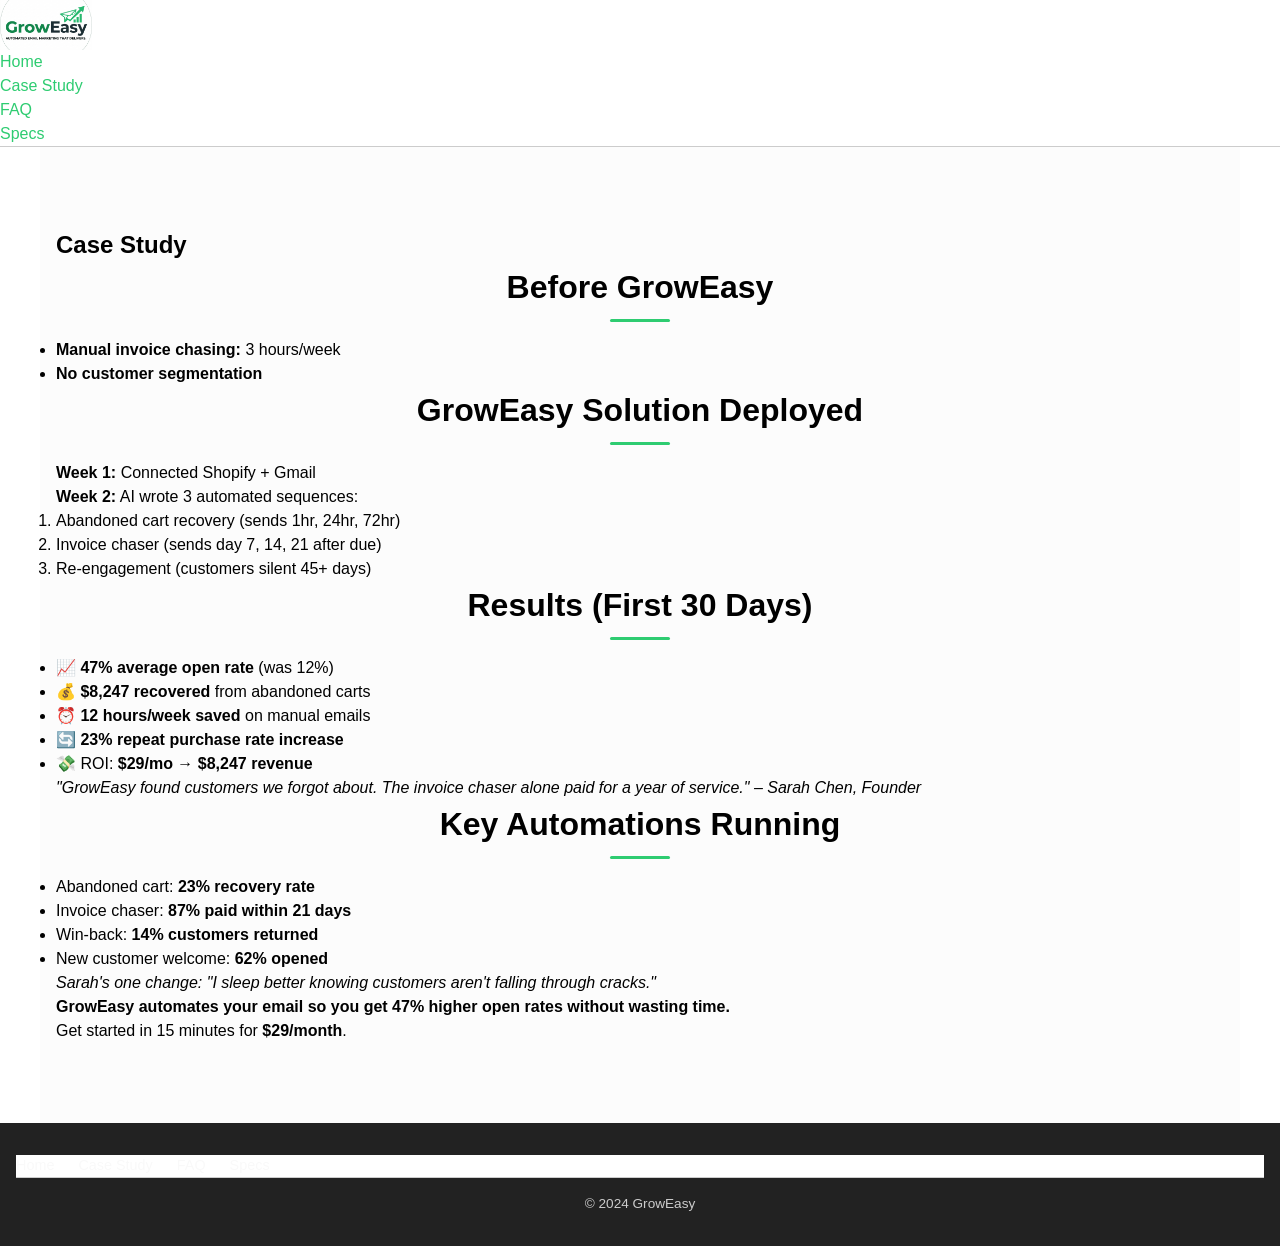
==== casestudy.html @ 74e6a763 "Generate Case Study" ====
<!DOCTYPE html>
<html lang="en">
<head>
<meta charset="UTF-8">
<meta name="viewport" content="width=device-width, initial-scale=1">
<title>Case Study - GrowEasy</title>
<link rel="stylesheet" href="style.css">
</head>
<body>
<header>
  <nav>
    <img src="logo.png" alt="Company Logo" class="logo">
    <ul>
      <li><a href="index.html">Home</a></li>
      <li><a href="casestudy.html" class="active">Case Study</a></li>
      <li><a href="faq.html">FAQ</a></li>
      <li><a href="specs.html">Specs</a></li>
    </ul>
  </nav>
</header>
<main>
  <section class="case-study">
    <h1>Case Study</h1>

    <h2>Before GrowEasy</h2>
    <ul>
      <li><strong>Manual invoice chasing:</strong> 3 hours/week</li>
      <li><strong>No customer segmentation</strong></li>
    </ul>

    <h2>GrowEasy Solution Deployed</h2>
    <p><strong>Week 1:</strong> Connected Shopify + Gmail</p>
    <p><strong>Week 2:</strong> AI wrote 3 automated sequences:</p>
    <ol>
      <li>Abandoned cart recovery (sends 1hr, 24hr, 72hr)</li>
      <li>Invoice chaser (sends day 7, 14, 21 after due)</li>
      <li>Re-engagement (customers silent 45+ days)</li>
    </ol>

    <h2>Results (First 30 Days)</h2>
    <ul>
      <li>📈 <strong>47% average open rate</strong> (was 12%)</li>
      <li>💰 <strong>$8,247 recovered</strong> from abandoned carts</li>
      <li>⏰ <strong>12 hours/week saved</strong> on manual emails</li>
      <li>🔄 <strong>23% repeat purchase rate increase</strong></li>
      <li>💸 ROI: <strong>$29/mo → $8,247 revenue</strong></li>
    </ul>
    <blockquote><em>"GrowEasy found customers we forgot about. The invoice chaser alone paid for a year of service." – Sarah Chen, Founder</em></blockquote>

    <h2>Key Automations Running</h2>
    <ul>
      <li>Abandoned cart: <strong>23% recovery rate</strong></li>
      <li>Invoice chaser: <strong>87% paid within 21 days</strong></li>
      <li>Win-back: <strong>14% customers returned</strong></li>
      <li>New customer welcome: <strong>62% opened</strong></li>
    </ul>

    <p><em>Sarah's one change: "I sleep better knowing customers aren't falling through cracks."</em></p>

    <p><strong>GrowEasy automates your email so you get <span class="highlight-green">47% higher open rates</span> without wasting time.</strong></p>
    <p>Get started in 15 minutes for <strong>$29/month</strong>.</p>
  </section>
</main>

<footer>
  <nav>
    <ul>
      <li><a href="index.html">Home</a></li>
      <li><a href="casestudy.html">Case Study</a></li>
      <li><a href="faq.html">FAQ</a></li>
      <li><a href="specs.html">Specs</a></li>
    </ul>
  </nav>
  <p>© 2024 GrowEasy</p>
</footer>
</body>
</html>
---- style.css ----
:root {
  --color-green: #2ECC71;
  --color-white: #ffffff;
  --color-black: #000000;
  --color-gray-light: #f9f9f9;
  --color-gray-lighter: #fcfcfc;
  --color-gray-medium: #cccccc;
  --color-gray-dark: #555555;
  --color-footer-bg: #222222;
  --font-base: 'Helvetica Neue', Helvetica, Arial, sans-serif;
  --font-heading: 'Helvetica Neue', Helvetica, Arial, sans-serif;
  --font-size-base: 16px;
  --line-height-base: 1.5;
  --max-width-container: 1200px;
  --transition-speed: 0.3s;
}

/* ------------------ Global ------------------ */

*, *::before, *::after {
  box-sizing: border-box;
  margin: 0;
  padding: 0;
}

body {
  font-family: var(--font-base);
  line-height: var(--line-height-base);
  background-color: var(--color-white);
  color: var(--color-black);
  font-size: var(--font-size-base);
  -webkit-font-smoothing: antialiased;
  -moz-osx-font-smoothing: grayscale;
}

a {
  color: var(--color-green);
  text-decoration: none;
  transition: color var(--transition-speed);
}

a:hover,
a:focus {
  color: darken(var(--color-green), 10%);
  outline: none;
}

/* ------------------ Navigation ------------------ */

nav {
  position: sticky;
  top: 0;
  background: var(--color-white);
  border-bottom: 1px solid var(--color-gray-medium);
  z-index: 1000;
}

nav .container {
  max-width: var(--max-width-container);
  margin: 0 auto;
  display: flex;
  justify-content: space-between;
  align-items: center;
  padding: 0.75rem 1rem;
}

.logo {
  max-height: 50px;
  display: block;
}

.menu {
  display: flex;
  list-style: none;
  gap: 1.5rem;
}

.menu li a {
  font-weight: 600;
  padding: 0.5rem 0;
  border-bottom: 3px solid transparent;
  display: inline-block;
  transition: border-color var(--transition-speed);
}

.menu li a:hover,
.menu li a:focus {
  border-color: var(--color-green);
  outline: none;
}

.menu li a.active {
  border-color: var(--color-green);
  font-weight: 700;
}

/* Hamburger menu toggle - mobile */

#nav-toggle {
  display: none;
}

nav .hamburger {
  display: none;
  flex-direction: column;
  justify-content: space-around;
  width: 24px;
  height: 24px;
  cursor: pointer;
}

nav .hamburger span {
  display: block;
  height: 3px;
  background: var(--color-green);
  border-radius: 2px;
  transition: background var(--transition-speed);
}

#nav-toggle:checked + .hamburger span:nth-child(1) {
  transform: rotate(45deg) translate(4px, 4px);
}

#nav-toggle:checked + .hamburger span:nth-child(2) {
  opacity: 0;
}

#nav-toggle:checked + .hamburger span:nth-child(3) {
  transform: rotate(-45deg) translate(5px, -5px);
}

#nav-toggle:checked ~ .menu {
  display: flex;
  flex-direction: column;
  position: absolute;
  top: 60px;
  right: 1rem;
  background: var(--color-white);
  border: 1px solid var(--color-gray-medium);
  padding: 1rem;
  width: 200px;
  box-shadow: 0 2px 8px rgba(0,0,0,0.1);
}

/* ------------------ Hero Section ------------------ */

.hero {
  background: linear-gradient(135deg, var(--color-green), #27ae60);
  color: var(--color-white);
  text-align: center;
  padding: 6rem 1rem 4rem;
}

.hero h1 {
  font-family: var(--font-heading);
  font-size: 2.5rem;
  font-weight: 700;
  max-width: 700px;
  margin: 0 auto 1rem;
  line-height: 1.2;
}

.hero p {
  font-size: 1.25rem;
  margin-bottom: 2rem;
  max-width: 600px;
  margin-left: auto;
  margin-right: auto;
  font-weight: 500;
}

.hero .btn-cta {
  background: var(--color-white);
  color: var(--color-green);
  font-weight: 700;
  padding: 0.75rem 2rem;
  border-radius: 4px;
  text-transform: uppercase;
  letter-spacing: 0.05em;
  cursor: pointer;
  border: none;
  box-shadow: 0 2px 5px rgba(0,0,0,0.1);
  transition: background-color var(--transition-speed), color var(--transition-speed);
}

.hero .btn-cta:hover,
.hero .btn-cta:focus {
  background: #27ae60;
  color: var(--color-white);
  outline: none;
}

/* ------------------ Content Sections ------------------ */

section {
  max-width: var(--max-width-container);
  margin: 0 auto;
  padding: 4rem 1rem;
}

section:nth-child(odd) {
  background-color: var(--color-gray-lighter);
}

section:nth-child(even) {
  background-color: var(--color-white);
}

section h2 {
  font-family: var(--font-heading);
  font-weight: 700;
  text-align: center;
  margin-bottom: 1rem;
  font-size: 2rem;
  position: relative;
  max-width: 600px;
  margin-left: auto;
  margin-right: auto;
}

section h2::after {
  content: "";
  display: block;
  width: 60px;
  height: 3px;
  background: var(--color-green);
  margin: 0.5rem auto 0;
  border-radius: 2px;
}

/* ------------------ Cards and Grids ------------------ */

.grid {
  display: grid;
  gap: 1.5rem;
  margin-top: 2rem;
}

@media (min-width: 1025px) {
  .grid {
    grid-template-columns: repeat(3, 1fr);
  }
}

@media (min-width: 768px) and (max-width: 1024px) {
  .grid {
    grid-template-columns: repeat(2, 1fr);
  }
}

@media (max-width: 767px) {
  .grid {
    grid-template-columns: 1fr;
  }
}

.card {
  background: var(--color-white);
  border-radius: 8px;
  box-shadow: 0 2px 5px rgba(0,0,0,0.1);
  padding: 1.5rem;
  transition: transform var(--transition-speed), box-shadow var(--transition-speed);
  display: flex;
  flex-direction: column;
  justify-content: space-between;
}

.card:hover,
.card:focus-within {
  transform: translateY(-6px);
  box-shadow: 0 6px 15px rgba(0,0,0,0.15);
  outline: none;
}

/* ------------------ Testimonials ------------------ */

.testimonial {
  position: relative;
  padding: 2rem 1.5rem 1.5rem 3rem;
  font-style: italic;
  color: var(--color-gray-dark);
  background: var(--color-gray-lighter);
  border-radius: 8px;
  margin-bottom: 2rem;
}

.testimonial::before {
  content: "“";
  position: absolute;
  top: 1rem;
  left: 1rem;
  font-size: 4rem;
  color: var(--color-green);
  font-weight: 700;
  line-height: 1;
}

.testimonial p {
  margin-bottom: 1rem;
  font-style: italic;
}

.testimonial .author {
  font-weight: 700;
  font-style: normal;
  color: var(--color-black);
}

.testimonial .author-role {
  font-weight: 400;
  font-style: normal;
  font-size: 0.875rem;
  color: var(--color-gray-medium);
}

/* ------------------ Pricing Cards ------------------ */

.pricing-grid {
  display: grid;
  gap: 1.5rem;
  margin-top: 2rem;
}

@media (min-width: 1025px) {
  .pricing-grid {
    grid-template-columns: repeat(3, 1fr);
  }
}

@media (min-width: 768px) and (max-width: 1024px) {
  .pricing-grid {
    grid-template-columns: repeat(2, 1fr);
  }
}

@media (max-width: 767px) {
  .pricing-grid {
    grid-template-columns: 1fr;
  }
}

.pricing-card {
  background: var(--color-white);
  border-radius: 8px;
  box-shadow: 0 2px 5px rgba(0,0,0,0.1);
  padding: 2rem 1.5rem;
  display: flex;
  flex-direction: column;
  transition: box-shadow var(--transition-speed), transform var(--transition-speed);
  position: relative;
  border: 2px solid transparent;
}

.pricing-card:hover,
.pricing-card:focus-within {
  box-shadow: 0 8px 20px rgba(0,0,0,0.15);
  transform: translateY(-6px);
  outline: none;
}

.pricing-card.featured {
  border-color: var(--color-green);
}

.pricing-price {
  font-size: 2.5rem;
  font-weight: 900;
  color: var(--color-green);
  margin-bottom: 1rem;
}

.pricing-price sup {
  font-size: 1.25rem;
  vertical-align: super;
  font-weight: 700;
}

.pricing-features {
  list-style: none;
  padding-left: 0;
  margin-bottom: 2rem;
}

.pricing-features li {
  padding-left: 1.5rem;
  position: relative;
  margin-bottom: 0.75rem;
  font-weight: 500;
}

.pricing-features li::before {
  content: "✓";
  position: absolute;
  left: 0;
  color: var(--color-green);
  font-weight: 700;
  font-size: 1.2rem;
  line-height: 1;
  top: 0;
}

.pricing-card .btn-cta {
  margin-top: auto;
  background: var(--color-green);
  color: var(--color-white);
  font-weight: 700;
  border: none;
  padding: 0.75rem 2rem;
  border-radius: 4px;
  cursor: pointer;
  text-transform: uppercase;
  letter-spacing: 0.05em;
  transition: background-color var(--transition-speed);
  text-align: center;
}

.pricing-card .btn-cta:hover,
.pricing-card .btn-cta:focus {
  background: #27ae60;
  outline: none;
}

/* ------------------ FAQ Styles ------------------ */

.faq details {
  border-bottom: 1px solid var(--color-gray-medium);
  padding: 1rem 0;
}

.faq summary {
  font-weight: 700;
  cursor: pointer;
  position: relative;
  padding-right: 2rem;
  list-style: none;
  outline: none;
}

.faq summary::-webkit-details-marker {
  display: none;
}

.faq summary::after {
  content: "▼";
  position: absolute;
  right: 0;
  top: 50%;
  transform: translateY(-50%);
  transition: transform var(--transition-speed);
  font-size: 0.75rem;
  color: var(--color-green);
  font-weight: 700;
}

details[open] > summary::after {
  transform: translateY(-50%) rotate(180deg);
}

.faq p {
  margin-top: 0.75rem;
  line-height: 1.4;
  transition: opacity var(--transition-speed);
}

/* ------------------ Specs/Product Table ------------------ */

.specs-container {
  max-width: var(--max-width-container);
  margin: 0 auto 4rem;
  padding: 0 1rem;
  overflow-x: auto;
}

.specs-table {
  width: 100%;
  border-collapse: collapse;
  min-width: 600px;
}

.specs-table thead {
  background-color: var(--color-green);
  color: var(--color-white);
}

.specs-table th,
.specs-table td {
  padding: 1rem;
  text-align: left;
  border-bottom: 1px solid var(--color-gray-medium);
}

.specs-table tbody tr:nth-child(odd) {
  background-color: var(--color-gray-lighter);
}

/* ------------------ Contact Form ------------------ */

.contact-form-container {
  max-width: 600px;
  margin: 0 auto 4rem;
  padding: 0 1rem;
}

.contact-form {
  display: flex;
  flex-direction: column;
  gap: 1.25rem;
}

.contact-form input[type="text"],
.contact-form input[type="email"],
.contact-form textarea {
  width: 100%;
  padding: 0.75rem 1rem;
  font-family: var(--font-base);
  font-size: 1rem;
  border: 1px solid var(--color-gray-medium);
  border-radius: 4px;
  transition: border-color var(--transition-speed), box-shadow var(--transition-speed);
  resize: vertical;
}

.contact-form input[type="text"]:focus,
.contact-form input[type="email"]:focus,
.contact-form textarea:focus {
  border-color: var(--color-green);
  box-shadow: 0 0 5px rgba(46,204,113,0.5);
  outline: none;
}

.contact-form button[type="submit"] {
  background: var(--color-green);
  color: var(--color-white);
  font-weight: 700;
  border: none;
  border-radius: 4px;
  padding: 0.75rem 2rem;
  cursor: pointer;
  transition: background-color var(--transition-speed);
  text-transform: uppercase;
  letter-spacing: 0.05em;
}

.contact-form button[type="submit"]:hover,
.contact-form button[type="submit"]:focus {
  background: #27ae60;
  outline: none;
}

/* ------------------ Footer ------------------ */

footer {
  background-color: var(--color-footer-bg);
  color: var(--color-gray-light);
  padding: 2rem 1rem;
  font-size: 0.9rem;
}

footer .container {
  max-width: var(--max-width-container);
  margin: 0 auto;
  display: flex;
  flex-wrap: wrap;
  justify-content: space-between;
  align-items: center;
}

footer nav ul {
  display: flex;
  list-style: none;
  gap: 1.5rem;
}

footer nav ul li a {
  color: var(--color-gray-light);
  font-weight: 500;
  transition: color var(--transition-speed);
}

footer nav ul li a:hover,
footer nav ul li a:focus {
  color: var(--color-green);
  outline: none;
}

footer p {
  margin-top: 0.5rem;
  color: var(--color-gray-medium);
  font-weight: 400;
  flex-basis: 100%;
  text-align: center;
  margin-top: 1rem;
  font-size: 0.85rem;
}

/* ------------------ Responsive Breakpoints ------------------ */

/* Mobile Navigation Toggle & Styles */

@media (max-width: 767px) {
  .menu {
    display: none;
    background: var(--color-white);
    flex-direction: column;
    position: absolute;
    top: 60px;
    right: 1rem;
    border: 1px solid var(--color-gray-medium);
    box-shadow: 0 2px 8px rgba(0,0,0,0.1);
    width: 200px;
    padding: 1rem;
    border-radius: 4px;
  }

  nav .hamburger {
    display: flex;
  }

  nav .menu li {
    margin-bottom: 1rem;
  }

  nav .menu li:last-child {
    margin-bottom: 0;
  }
}

/* Tablet adjustment for hero font size */

@media (min-width: 768px) and (max-width: 1024px) {
  .hero h1 {
    font-size: 2rem;
  }

  section {
    padding: 3rem 1rem;
  }
}

/* Desktop adjustments */

@media (min-width: 1025px) {
  body {
    font-size: 1rem;
  }

  section {
    padding: 5rem 1rem;
  }
}
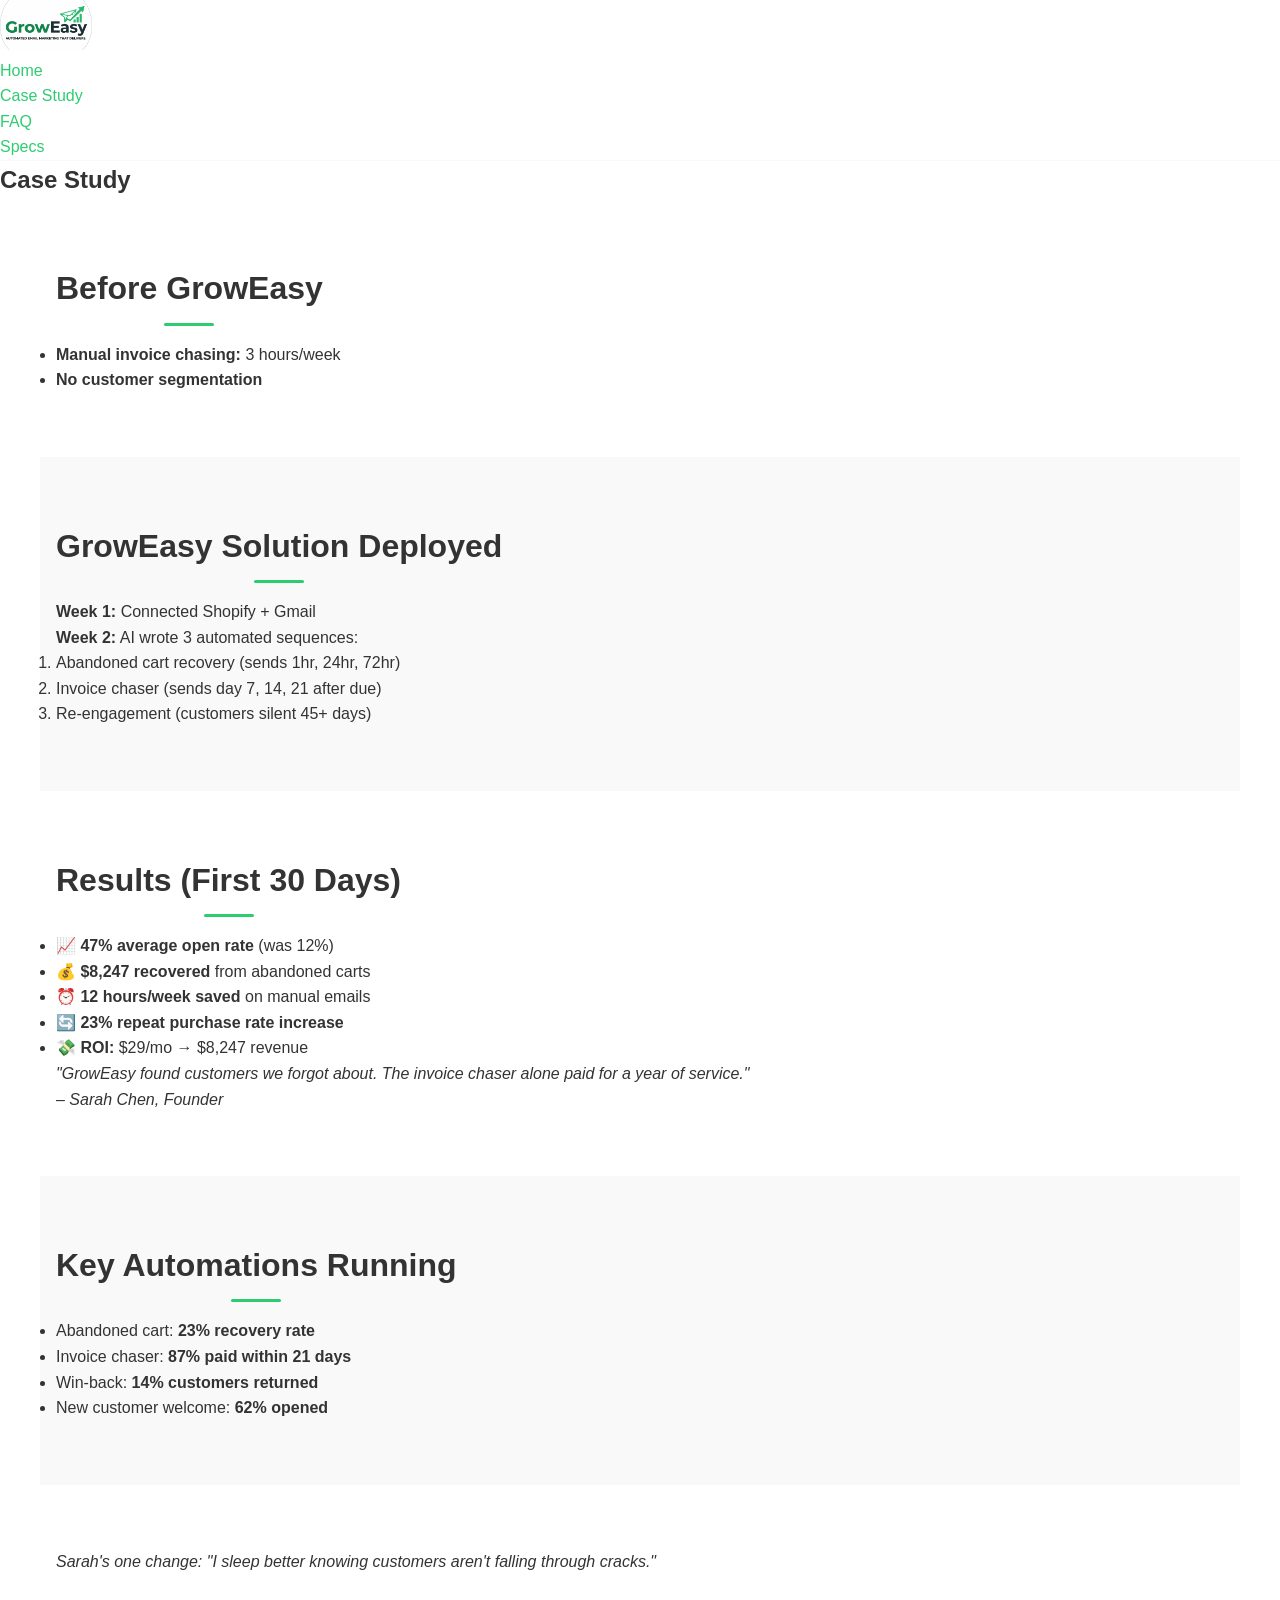
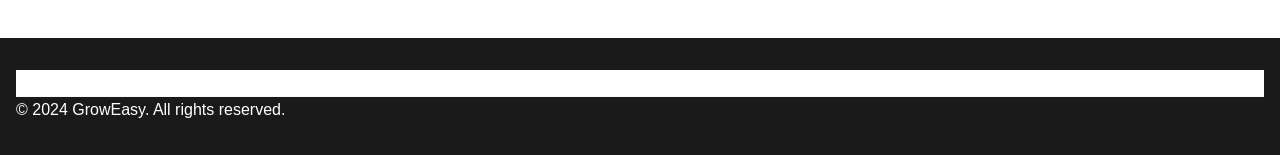
==== commit 5f910e16: "Generate Case Study" ====
--- a/casestudy.html
+++ b/casestudy.html
@@ -8,70 +8,71 @@
 </head>
 <body>
 <header>
-  <nav>
-    <img src="logo.png" alt="Company Logo" class="logo">
-    <ul>
-      <li><a href="index.html">Home</a></li>
-      <li><a href="casestudy.html" class="active">Case Study</a></li>
-      <li><a href="faq.html">FAQ</a></li>
-      <li><a href="specs.html">Specs</a></li>
-    </ul>
-  </nav>
+<nav>
+<img src="logo.png" alt="Company Logo" class="logo">
+<ul>
+<li><a href="index.html">Home</a></li>
+<li><a href="casestudy.html" class="active">Case Study</a></li>
+<li><a href="faq.html">FAQ</a></li>
+<li><a href="specs.html">Specs</a></li>
+</ul>
+</nav>
 </header>
 <main>
-  <section class="case-study">
-    <h1>Case Study</h1>
-
-    <h2>Before GrowEasy</h2>
-    <ul>
-      <li><strong>Manual invoice chasing:</strong> 3 hours/week</li>
-      <li><strong>No customer segmentation</strong></li>
-    </ul>
-
-    <h2>GrowEasy Solution Deployed</h2>
-    <p><strong>Week 1:</strong> Connected Shopify + Gmail</p>
-    <p><strong>Week 2:</strong> AI wrote 3 automated sequences:</p>
-    <ol>
-      <li>Abandoned cart recovery (sends 1hr, 24hr, 72hr)</li>
-      <li>Invoice chaser (sends day 7, 14, 21 after due)</li>
-      <li>Re-engagement (customers silent 45+ days)</li>
-    </ol>
-
-    <h2>Results (First 30 Days)</h2>
-    <ul>
-      <li>📈 <strong>47% average open rate</strong> (was 12%)</li>
-      <li>💰 <strong>$8,247 recovered</strong> from abandoned carts</li>
-      <li>⏰ <strong>12 hours/week saved</strong> on manual emails</li>
-      <li>🔄 <strong>23% repeat purchase rate increase</strong></li>
-      <li>💸 ROI: <strong>$29/mo → $8,247 revenue</strong></li>
-    </ul>
-    <blockquote><em>"GrowEasy found customers we forgot about. The invoice chaser alone paid for a year of service." – Sarah Chen, Founder</em></blockquote>
-
-    <h2>Key Automations Running</h2>
-    <ul>
-      <li>Abandoned cart: <strong>23% recovery rate</strong></li>
-      <li>Invoice chaser: <strong>87% paid within 21 days</strong></li>
-      <li>Win-back: <strong>14% customers returned</strong></li>
-      <li>New customer welcome: <strong>62% opened</strong></li>
-    </ul>
-
-    <p><em>Sarah's one change: "I sleep better knowing customers aren't falling through cracks."</em></p>
-
-    <p><strong>GrowEasy automates your email so you get <span class="highlight-green">47% higher open rates</span> without wasting time.</strong></p>
-    <p>Get started in 15 minutes for <strong>$29/month</strong>.</p>
-  </section>
+<article class="case-study">
+<h1>Case Study</h1>
+<section>
+<h2>Before GrowEasy</h2>
+<ul>
+<li><strong>Manual invoice chasing:</strong> 3 hours/week</li>
+<li><strong>No customer segmentation</strong></li>
+</ul>
+</section>
+<section>
+<h2>GrowEasy Solution Deployed</h2>
+<p><strong>Week 1:</strong> Connected Shopify + Gmail</p>
+<p><strong>Week 2:</strong> AI wrote 3 automated sequences:</p>
+<ol>
+<li>Abandoned cart recovery (sends 1hr, 24hr, 72hr)</li>
+<li>Invoice chaser (sends day 7, 14, 21 after due)</li>
+<li>Re-engagement (customers silent 45+ days)</li>
+</ol>
+</section>
+<section>
+<h2>Results (First 30 Days)</h2>
+<ul>
+<li>📈 <strong>47% average open rate</strong> (was 12%)</li>
+<li>💰 <strong>$8,247 recovered</strong> from abandoned carts</li>
+<li>⏰ <strong>12 hours/week saved</strong> on manual emails</li>
+<li>🔄 <strong>23% repeat purchase rate increase</strong></li>
+<li>💸 <strong>ROI:</strong> $29/mo → $8,247 revenue</li>
+</ul>
+<blockquote><em>"GrowEasy found customers we forgot about. The invoice chaser alone paid for a year of service." <br>– Sarah Chen, Founder</em></blockquote>
+</section>
+<section>
+<h2>Key Automations Running</h2>
+<ul>
+<li>Abandoned cart: <strong>23% recovery rate</strong></li>
+<li>Invoice chaser: <strong>87% paid within 21 days</strong></li>
+<li>Win-back: <strong>14% customers returned</strong></li>
+<li>New customer welcome: <strong>62% opened</strong></li>
+</ul>
+</section>
+<section>
+<p><em>Sarah's one change: "I sleep better knowing customers aren't falling through cracks."</em></p>
+</section>
+</article>
 </main>
-
 <footer>
-  <nav>
-    <ul>
-      <li><a href="index.html">Home</a></li>
-      <li><a href="casestudy.html">Case Study</a></li>
-      <li><a href="faq.html">FAQ</a></li>
-      <li><a href="specs.html">Specs</a></li>
-    </ul>
-  </nav>
-  <p>© 2024 GrowEasy</p>
+<nav>
+<ul>
+<li><a href="index.html">Home</a></li>
+<li><a href="casestudy.html" class="active">Case Study</a></li>
+<li><a href="faq.html">FAQ</a></li>
+<li><a href="specs.html">Specs</a></li>
+</ul>
+</nav>
+<p>© 2024 GrowEasy. All rights reserved.</p>
 </footer>
 </body>
 </html>
--- a/style.css
+++ b/style.css
@@ -1,22 +1,20 @@
 :root {
-  --color-green: #2ECC71;
+  --color-primary: #2ECC71;
   --color-white: #ffffff;
-  --color-black: #000000;
-  --color-gray-light: #f9f9f9;
-  --color-gray-lighter: #fcfcfc;
-  --color-gray-medium: #cccccc;
-  --color-gray-dark: #555555;
-  --color-footer-bg: #222222;
+  --color-light: #f9f9f9;
+  --color-dark-bg: #1a1a1a;
+  --color-text: #333333;
+  --color-text-light: #666666;
   --font-base: 'Helvetica Neue', Helvetica, Arial, sans-serif;
-  --font-heading: 'Helvetica Neue', Helvetica, Arial, sans-serif;
-  --font-size-base: 16px;
-  --line-height-base: 1.5;
-  --max-width-container: 1200px;
-  --transition-speed: 0.3s;
-}
-
-/* ------------------ Global ------------------ */
-
+  --font-heading: 'Helvetica Neue Bold', Helvetica, Arial, sans-serif;
+  --font-italic: 'Helvetica Neue Italic', Helvetica, Arial, sans-serif;
+  --max-width: 1200px;
+  --shadow-subtle: 0 2px 6px rgba(0,0,0,0.1);
+  --shadow-hover: 0 8px 16px rgba(0,0,0,0.12);
+  --transition: 0.3s ease-in-out;
+}
+
+/* Reset and Global */
 *, *::before, *::after {
   box-sizing: border-box;
   margin: 0;
@@ -25,127 +23,126 @@
 
 body {
   font-family: var(--font-base);
-  line-height: var(--line-height-base);
+  line-height: 1.6;
   background-color: var(--color-white);
-  color: var(--color-black);
-  font-size: var(--font-size-base);
+  color: var(--color-text);
   -webkit-font-smoothing: antialiased;
   -moz-osx-font-smoothing: grayscale;
 }
 
 a {
-  color: var(--color-green);
+  color: var(--color-primary);
   text-decoration: none;
-  transition: color var(--transition-speed);
-}
-
-a:hover,
-a:focus {
-  color: darken(var(--color-green), 10%);
+  transition: color var(--transition);
+}
+a:hover, a:focus {
+  color: darken(var(--color-primary), 15%);
   outline: none;
 }
 
-/* ------------------ Navigation ------------------ */
-
+/* Navigation */
 nav {
   position: sticky;
   top: 0;
   background: var(--color-white);
-  border-bottom: 1px solid var(--color-gray-medium);
+  border-bottom: 1px solid var(--color-light);
   z-index: 1000;
 }
 
 nav .container {
-  max-width: var(--max-width-container);
+  max-width: var(--max-width);
   margin: 0 auto;
   display: flex;
+  align-items: center;
   justify-content: space-between;
-  align-items: center;
   padding: 0.75rem 1rem;
 }
 
 .logo {
   max-height: 50px;
-  display: block;
 }
 
 .menu {
-  display: flex;
   list-style: none;
+  display: flex;
   gap: 1.5rem;
 }
 
 .menu li a {
   font-weight: 600;
   padding: 0.5rem 0;
-  border-bottom: 3px solid transparent;
-  display: inline-block;
-  transition: border-color var(--transition-speed);
-}
-
-.menu li a:hover,
-.menu li a:focus {
-  border-color: var(--color-green);
-  outline: none;
-}
-
-.menu li a.active {
-  border-color: var(--color-green);
+  position: relative;
+}
+
+.menu li a.active,
+.menu li a:hover {
+  color: var(--color-primary);
   font-weight: 700;
 }
 
-/* Hamburger menu toggle - mobile */
-
+.menu li a.active::after,
+.menu li a:hover::after {
+  content: '';
+  position: absolute;
+  width: 100%;
+  height: 3px;
+  background: var(--color-primary);
+  bottom: -4px;
+  left: 0;
+  border-radius: 2px;
+}
+
+/* Hamburger Menu */
+/* Hide default checkbox */
 #nav-toggle {
   display: none;
 }
 
-nav .hamburger {
+.hamburger {
   display: none;
   flex-direction: column;
-  justify-content: space-around;
-  width: 24px;
-  height: 24px;
+  justify-content: space-between;
+  width: 25px;
+  height: 20px;
   cursor: pointer;
 }
 
-nav .hamburger span {
+.hamburger span {
   display: block;
   height: 3px;
-  background: var(--color-green);
+  background: var(--color-primary);
   border-radius: 2px;
-  transition: background var(--transition-speed);
-}
-
-#nav-toggle:checked + .hamburger span:nth-child(1) {
-  transform: rotate(45deg) translate(4px, 4px);
-}
-
-#nav-toggle:checked + .hamburger span:nth-child(2) {
-  opacity: 0;
-}
-
-#nav-toggle:checked + .hamburger span:nth-child(3) {
-  transform: rotate(-45deg) translate(5px, -5px);
-}
-
-#nav-toggle:checked ~ .menu {
+  transition: var(--transition);
+}
+
+/* Toggle menu on mobile */
+#nav-toggle:checked + .hamburger + .menu {
   display: flex;
   flex-direction: column;
+  background: var(--color-white);
   position: absolute;
   top: 60px;
   right: 1rem;
-  background: var(--color-white);
-  border: 1px solid var(--color-gray-medium);
-  padding: 1rem;
   width: 200px;
-  box-shadow: 0 2px 8px rgba(0,0,0,0.1);
-}
-
-/* ------------------ Hero Section ------------------ */
-
+  box-shadow: var(--shadow-subtle);
+  border-radius: 6px;
+  padding: 1rem 0;
+  gap: 1rem;
+}
+
+#nav-toggle:checked + .hamburger span:nth-child(1) {
+  transform: rotate(45deg) translate(5px, 5px);
+}
+#nav-toggle:checked + .hamburger span:nth-child(2) {
+  opacity: 0;
+}
+#nav-toggle:checked + .hamburger span:nth-child(3) {
+  transform: rotate(-45deg) translate(6px, -6px);
+}
+
+/* Hero Section */
 .hero {
-  background: linear-gradient(135deg, var(--color-green), #27ae60);
+  background: linear-gradient(135deg, var(--color-primary) 0%, #27ae60 100%);
   color: var(--color-white);
   text-align: center;
   padding: 6rem 1rem 4rem;
@@ -153,14 +150,16 @@
 
 .hero h1 {
   font-family: var(--font-heading);
-  font-size: 2.5rem;
-  font-weight: 700;
-  max-width: 700px;
-  margin: 0 auto 1rem;
-  line-height: 1.2;
-}
-
-.hero p {
+  font-size: 3rem;
+  font-weight: 900;
+  margin-bottom: 1rem;
+  max-width: 800px;
+  margin-left: auto;
+  margin-right: auto;
+  line-height: 1.1;
+}
+
+.hero p.subtitle {
   font-size: 1.25rem;
   margin-bottom: 2rem;
   max-width: 600px;
@@ -170,154 +169,138 @@
 }
 
 .hero .btn-cta {
-  background: var(--color-white);
-  color: var(--color-green);
+  background-color: var(--color-white);
+  color: var(--color-primary);
   font-weight: 700;
-  padding: 0.75rem 2rem;
-  border-radius: 4px;
-  text-transform: uppercase;
-  letter-spacing: 0.05em;
+  padding: 1rem 2rem;
+  font-size: 1.125rem;
+  border-radius: 6px;
+  border: none;
   cursor: pointer;
-  border: none;
-  box-shadow: 0 2px 5px rgba(0,0,0,0.1);
-  transition: background-color var(--transition-speed), color var(--transition-speed);
-}
-
+  transition: background-color var(--transition), color var(--transition);
+  box-shadow: 0 4px 8px rgba(46,204,113,0.3);
+}
 .hero .btn-cta:hover,
 .hero .btn-cta:focus {
-  background: #27ae60;
+  background-color: #27ae60;
   color: var(--color-white);
   outline: none;
 }
 
-/* ------------------ Content Sections ------------------ */
-
+/* Content Sections */
 section {
-  max-width: var(--max-width-container);
+  max-width: var(--max-width);
   margin: 0 auto;
   padding: 4rem 1rem;
 }
 
 section:nth-child(odd) {
-  background-color: var(--color-gray-lighter);
+  background: var(--color-light);
 }
 
 section:nth-child(even) {
-  background-color: var(--color-white);
+  background: var(--color-white);
 }
 
 section h2 {
+  text-align: center;
   font-family: var(--font-heading);
-  font-weight: 700;
-  text-align: center;
-  margin-bottom: 1rem;
   font-size: 2rem;
+  margin-bottom: 0.5rem;
   position: relative;
-  max-width: 600px;
-  margin-left: auto;
-  margin-right: auto;
+  display: inline-block;
+  padding-bottom: 0.5rem;
 }
 
 section h2::after {
-  content: "";
+  content: '';
   display: block;
-  width: 60px;
+  width: 50px;
   height: 3px;
-  background: var(--color-green);
+  background: var(--color-primary);
   margin: 0.5rem auto 0;
   border-radius: 2px;
 }
 
-/* ------------------ Cards and Grids ------------------ */
-
+/* Cards and Grids */
 .grid {
   display: grid;
-  gap: 1.5rem;
+  gap: 2rem;
   margin-top: 2rem;
 }
 
 @media (min-width: 1025px) {
-  .grid {
+  .grid-3 {
     grid-template-columns: repeat(3, 1fr);
   }
 }
 
 @media (min-width: 768px) and (max-width: 1024px) {
-  .grid {
+  .grid-3 {
     grid-template-columns: repeat(2, 1fr);
   }
 }
 
 @media (max-width: 767px) {
-  .grid {
+  .grid-3 {
     grid-template-columns: 1fr;
   }
 }
 
 .card {
   background: var(--color-white);
-  border-radius: 8px;
-  box-shadow: 0 2px 5px rgba(0,0,0,0.1);
-  padding: 1.5rem;
-  transition: transform var(--transition-speed), box-shadow var(--transition-speed);
+  border-radius: 10px;
+  box-shadow: var(--shadow-subtle);
+  padding: 2rem;
+  transition: transform var(--transition), box-shadow var(--transition);
   display: flex;
   flex-direction: column;
-  justify-content: space-between;
-}
-
+  height: 100%;
+}
 .card:hover,
 .card:focus-within {
+  box-shadow: var(--shadow-hover);
   transform: translateY(-6px);
-  box-shadow: 0 6px 15px rgba(0,0,0,0.15);
-  outline: none;
-}
-
-/* ------------------ Testimonials ------------------ */
-
+}
+
+/* Testimonials */
 .testimonial {
   position: relative;
-  padding: 2rem 1.5rem 1.5rem 3rem;
   font-style: italic;
-  color: var(--color-gray-dark);
-  background: var(--color-gray-lighter);
-  border-radius: 8px;
+  color: var(--color-text-light);
+  padding-left: 3rem;
   margin-bottom: 2rem;
 }
 
 .testimonial::before {
-  content: "“";
+  content: '“';
   position: absolute;
-  top: 1rem;
-  left: 1rem;
+  left: 0;
+  top: 0;
   font-size: 4rem;
-  color: var(--color-green);
+  line-height: 1;
+  color: var(--color-primary);
+  font-family: var(--font-heading);
+}
+
+.testimonial-author {
+  font-style: normal;
   font-weight: 700;
-  line-height: 1;
-}
-
-.testimonial p {
-  margin-bottom: 1rem;
-  font-style: italic;
-}
-
-.testimonial .author {
-  font-weight: 700;
+  margin-top: 0.75rem;
+  color: var(--color-text);
+  font-size: 1rem;
+}
+
+.testimonial-role {
   font-style: normal;
-  color: var(--color-black);
-}
-
-.testimonial .author-role {
-  font-weight: 400;
-  font-style: normal;
+  color: var(--color-text-light);
   font-size: 0.875rem;
-  color: var(--color-gray-medium);
-}
-
-/* ------------------ Pricing Cards ------------------ */
-
+}
+
+/* Pricing Cards */
 .pricing-grid {
   display: grid;
-  gap: 1.5rem;
+  gap: 2rem;
   margin-top: 2rem;
 }
 
@@ -341,99 +324,97 @@
 
 .pricing-card {
   background: var(--color-white);
-  border-radius: 8px;
-  box-shadow: 0 2px 5px rgba(0,0,0,0.1);
-  padding: 2rem 1.5rem;
+  border-radius: 12px;
+  box-shadow: var(--shadow-subtle);
+  border: 2px solid transparent;
+  padding: 2rem;
   display: flex;
   flex-direction: column;
-  transition: box-shadow var(--transition-speed), transform var(--transition-speed);
+  transition: border-color var(--transition), box-shadow var(--transition);
+  height: 100%;
+}
+
+.pricing-card.featured {
+  border-color: var(--color-primary);
+  box-shadow: var(--shadow-hover);
+}
+
+.pricing-card h3 {
+  font-family: var(--font-heading);
+  font-size: 1.5rem;
+  margin-bottom: 1rem;
+  text-align: center;
+}
+
+.price {
+  font-weight: 900;
+  font-size: 3rem;
+  text-align: center;
+  color: var(--color-primary);
+  margin-bottom: 1rem;
+  line-height: 1;
+}
+
+.features {
+  list-style: none;
+  margin-bottom: 2rem;
+  padding-left: 1rem;
+}
+
+.features li {
+  margin-bottom: 0.75rem;
   position: relative;
-  border: 2px solid transparent;
-}
-
-.pricing-card:hover,
-.pricing-card:focus-within {
-  box-shadow: 0 8px 20px rgba(0,0,0,0.15);
-  transform: translateY(-6px);
-  outline: none;
-}
-
-.pricing-card.featured {
-  border-color: var(--color-green);
-}
-
-.pricing-price {
-  font-size: 2.5rem;
-  font-weight: 900;
-  color: var(--color-green);
-  margin-bottom: 1rem;
-}
-
-.pricing-price sup {
-  font-size: 1.25rem;
-  vertical-align: super;
-  font-weight: 700;
-}
-
-.pricing-features {
-  list-style: none;
-  padding-left: 0;
-  margin-bottom: 2rem;
-}
-
-.pricing-features li {
-  padding-left: 1.5rem;
-  position: relative;
-  margin-bottom: 0.75rem;
-  font-weight: 500;
-}
-
-.pricing-features li::before {
-  content: "✓";
+  padding-left: 1.6rem;
+  font-weight: 600;
+}
+
+.features li::before {
+  content: '✓';
   position: absolute;
   left: 0;
-  color: var(--color-green);
+  top: 0;
+  color: var(--color-primary);
+  font-weight: 900;
+}
+
+.pricing-card .btn {
+  margin-top: auto;
+  background-color: var(--color-primary);
+  color: var(--color-white);
+  border: none;
+  padding: 1rem;
   font-weight: 700;
-  font-size: 1.2rem;
-  line-height: 1;
-  top: 0;
-}
-
-.pricing-card .btn-cta {
-  margin-top: auto;
-  background: var(--color-green);
-  color: var(--color-white);
+  border-radius: 6px;
+  cursor: pointer;
+  font-size: 1rem;
+  transition: background-color var(--transition);
+  text-align: center;
+  text-decoration: none;
+}
+.pricing-card .btn:hover,
+.pricing-card .btn:focus {
+  background-color: #27ae60;
+  outline: none;
+}
+
+/* FAQ Styles */
+.faq details {
+  background: var(--color-light);
+  border-radius: 8px;
+  margin-bottom: 1rem;
+  padding: 1rem 1.5rem;
+  box-shadow: var(--shadow-subtle);
+}
+
+.faq summary {
+  cursor: pointer;
   font-weight: 700;
-  border: none;
-  padding: 0.75rem 2rem;
-  border-radius: 4px;
-  cursor: pointer;
-  text-transform: uppercase;
-  letter-spacing: 0.05em;
-  transition: background-color var(--transition-speed);
-  text-align: center;
-}
-
-.pricing-card .btn-cta:hover,
-.pricing-card .btn-cta:focus {
-  background: #27ae60;
-  outline: none;
-}
-
-/* ------------------ FAQ Styles ------------------ */
-
-.faq details {
-  border-bottom: 1px solid var(--color-gray-medium);
-  padding: 1rem 0;
-}
-
-.faq summary {
-  font-weight: 700;
-  cursor: pointer;
   position: relative;
-  padding-right: 2rem;
   list-style: none;
   outline: none;
+  display: flex;
+  align-items: center;
+  font-size: 1.1rem;
 }
 
 .faq summary::-webkit-details-marker {
@@ -441,34 +422,29 @@
 }
 
 .faq summary::after {
-  content: "▼";
-  position: absolute;
-  right: 0;
-  top: 50%;
-  transform: translateY(-50%);
-  transition: transform var(--transition-speed);
-  font-size: 0.75rem;
-  color: var(--color-green);
-  font-weight: 700;
-}
-
-details[open] > summary::after {
-  transform: translateY(-50%) rotate(180deg);
+  content: '▶';
+  font-size: 1rem;
+  margin-left: auto;
+  transition: transform 0.3s ease;
+  color: var(--color-primary);
+}
+
+.faq details[open] summary::after {
+  transform: rotate(90deg);
 }
 
 .faq p {
   margin-top: 0.75rem;
+  font-weight: 400;
+  color: var(--color-text-light);
   line-height: 1.4;
-  transition: opacity var(--transition-speed);
-}
-
-/* ------------------ Specs/Product Table ------------------ */
-
-.specs-container {
-  max-width: var(--max-width-container);
-  margin: 0 auto 4rem;
-  padding: 0 1rem;
+  transition: max-height 0.3s ease;
+}
+
+/* Specs/Product Table */
+.specs-table-wrapper {
   overflow-x: auto;
+  margin-top: 2rem;
 }
 
 .specs-table {
@@ -478,86 +454,78 @@
 }
 
 .specs-table thead {
-  background-color: var(--color-green);
+  background-color: var(--color-primary);
   color: var(--color-white);
 }
 
 .specs-table th,
 .specs-table td {
   padding: 1rem;
+  border: 1px solid var(--color-light);
   text-align: left;
-  border-bottom: 1px solid var(--color-gray-medium);
+  font-weight: 400;
 }
 
 .specs-table tbody tr:nth-child(odd) {
-  background-color: var(--color-gray-lighter);
-}
-
-/* ------------------ Contact Form ------------------ */
-
-.contact-form-container {
+  background-color: var(--color-light);
+}
+
+/* Contact Form */
+.contact-form {
   max-width: 600px;
-  margin: 0 auto 4rem;
-  padding: 0 1rem;
-}
-
-.contact-form {
-  display: flex;
-  flex-direction: column;
-  gap: 1.25rem;
-}
-
-.contact-form input[type="text"],
-.contact-form input[type="email"],
+  margin: 0 auto;
+  padding: 2rem 1rem;
+}
+
+.contact-form input,
 .contact-form textarea {
   width: 100%;
+  font-family: var(--font-base);
   padding: 0.75rem 1rem;
-  font-family: var(--font-base);
+  border: 1.5px solid var(--color-light);
+  border-radius: 6px;
+  margin-bottom: 1.25rem;
   font-size: 1rem;
-  border: 1px solid var(--color-gray-medium);
-  border-radius: 4px;
-  transition: border-color var(--transition-speed), box-shadow var(--transition-speed);
+  transition: border-color var(--transition), box-shadow var(--transition);
   resize: vertical;
-}
-
-.contact-form input[type="text"]:focus,
-.contact-form input[type="email"]:focus,
+  display: block;
+}
+
+.contact-form input:focus,
 .contact-form textarea:focus {
-  border-color: var(--color-green);
-  box-shadow: 0 0 5px rgba(46,204,113,0.5);
+  border-color: var(--color-primary);
+  box-shadow: 0 0 6px rgba(46,204,113,0.5);
   outline: none;
 }
 
 .contact-form button[type="submit"] {
-  background: var(--color-green);
+  background-color: var(--color-primary);
   color: var(--color-white);
   font-weight: 700;
+  padding: 1rem 2rem;
+  font-size: 1.1rem;
   border: none;
-  border-radius: 4px;
-  padding: 0.75rem 2rem;
+  border-radius: 6px;
   cursor: pointer;
-  transition: background-color var(--transition-speed);
-  text-transform: uppercase;
-  letter-spacing: 0.05em;
-}
-
+  transition: background-color var(--transition);
+  display: block;
+  width: 100%;
+}
 .contact-form button[type="submit"]:hover,
 .contact-form button[type="submit"]:focus {
-  background: #27ae60;
+  background-color: #27ae60;
   outline: none;
 }
 
-/* ------------------ Footer ------------------ */
-
+/* Footer */
 footer {
-  background-color: var(--color-footer-bg);
-  color: var(--color-gray-light);
+  background-color: var(--color-dark-bg);
+  color: var(--color-white);
   padding: 2rem 1rem;
-  font-size: 0.9rem;
 }
 
 footer .container {
-  max-width: var(--max-width-container);
+  max-width: var(--max-width);
   margin: 0 auto;
   display: flex;
   flex-wrap: wrap;
@@ -566,85 +534,70 @@
 }
 
 footer nav ul {
-  display: flex;
   list-style: none;
+  display: flex;
   gap: 1.5rem;
+  flex-wrap: wrap;
 }
 
 footer nav ul li a {
-  color: var(--color-gray-light);
-  font-weight: 500;
-  transition: color var(--transition-speed);
+  color: var(--color-white);
+  font-weight: 600;
+  font-size: 0.9rem;
+  transition: color var(--transition);
 }
 
 footer nav ul li a:hover,
 footer nav ul li a:focus {
-  color: var(--color-green);
+  color: var(--color-primary);
   outline: none;
 }
 
-footer p {
+footer .copyright {
+  font-size: 0.875rem;
   margin-top: 0.5rem;
-  color: var(--color-gray-medium);
-  font-weight: 400;
-  flex-basis: 100%;
-  text-align: center;
-  margin-top: 1rem;
-  font-size: 0.85rem;
-}
-
-/* ------------------ Responsive Breakpoints ------------------ */
-
-/* Mobile Navigation Toggle & Styles */
-
+  color: var(--color-text-light);
+}
+
+/* Responsive Breakpoints */
+/* Desktop 1025px+ styles included above */
+
+/* Tablet 768px to 1024px */
+@media (max-width: 1024px) and (min-width: 768px) {
+  .hero h1 {
+    font-size: 2.25rem;
+  }
+  
+  nav .menu {
+    gap: 1rem;
+  }
+}
+
+/* Mobile below 768px */
 @media (max-width: 767px) {
-  .menu {
+  .hero h1 {
+    font-size: 1.75rem;
+  }
+
+  nav .menu {
     display: none;
-    background: var(--color-white);
+  }
+
+  .hamburger {
+    display: flex;
+  }
+
+  nav .container {
+    padding: 0.75rem 1rem;
+  }
+
+  footer .container {
     flex-direction: column;
-    position: absolute;
-    top: 60px;
-    right: 1rem;
-    border: 1px solid var(--color-gray-medium);
-    box-shadow: 0 2px 8px rgba(0,0,0,0.1);
-    width: 200px;
-    padding: 1rem;
-    border-radius: 4px;
-  }
-
-  nav .hamburger {
-    display: flex;
-  }
-
-  nav .menu li {
-    margin-bottom: 1rem;
-  }
-
-  nav .menu li:last-child {
-    margin-bottom: 0;
-  }
-}
-
-/* Tablet adjustment for hero font size */
-
-@media (min-width: 768px) and (max-width: 1024px) {
-  .hero h1 {
-    font-size: 2rem;
-  }
-
-  section {
-    padding: 3rem 1rem;
-  }
-}
-
-/* Desktop adjustments */
-
-@media (min-width: 1025px) {
-  body {
-    font-size: 1rem;
-  }
-
-  section {
-    padding: 5rem 1rem;
+    gap: 1rem;
+  }
+
+  footer nav ul {
+    flex-direction: column;
+    gap: 0.75rem;
   }
 }
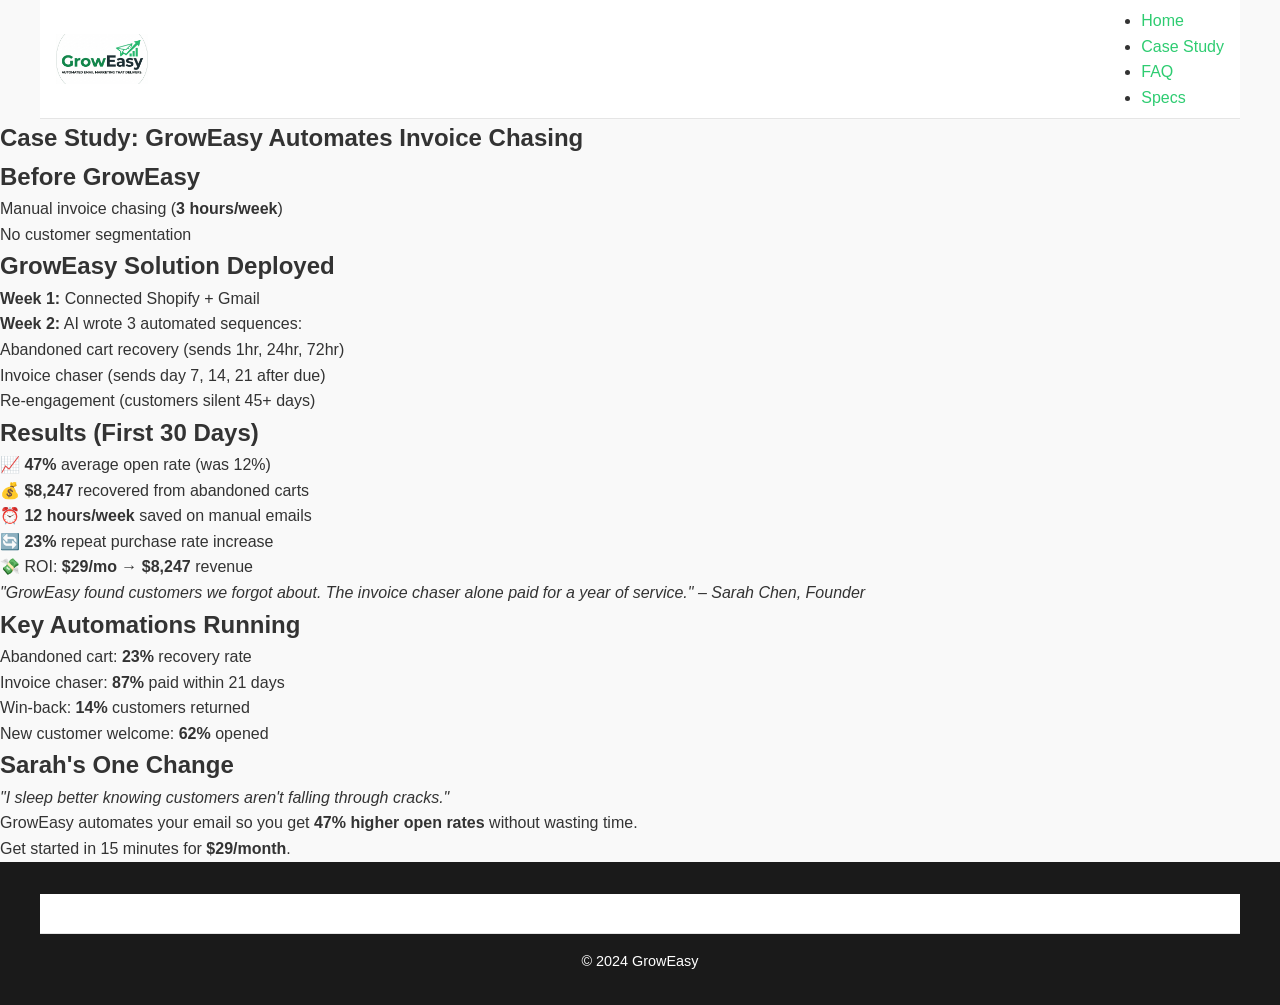
==== commit 25632825: "Generate Case Study" ====
--- a/casestudy.html
+++ b/casestudy.html
@@ -3,7 +3,7 @@
 <head>
 <meta charset="UTF-8">
 <meta name="viewport" content="width=device-width, initial-scale=1">
-<title>Case Study - GrowEasy</title>
+<title>Case Study | GrowEasy</title>
 <link rel="stylesheet" href="style.css">
 </head>
 <body>
@@ -18,61 +18,73 @@
 </ul>
 </nav>
 </header>
+
 <main>
 <article class="case-study">
-<h1>Case Study</h1>
+<h1>Case Study: GrowEasy Automates Invoice Chasing</h1>
+
 <section>
 <h2>Before GrowEasy</h2>
 <ul>
-<li><strong>Manual invoice chasing:</strong> 3 hours/week</li>
-<li><strong>No customer segmentation</strong></li>
+<li>Manual invoice chasing (<b>3 hours/week</b>)</li>
+<li>No customer segmentation</li>
 </ul>
 </section>
+
 <section>
 <h2>GrowEasy Solution Deployed</h2>
-<p><strong>Week 1:</strong> Connected Shopify + Gmail</p>
-<p><strong>Week 2:</strong> AI wrote 3 automated sequences:</p>
+<p><b>Week 1:</b> Connected Shopify + Gmail</p>
+<p><b>Week 2:</b> AI wrote 3 automated sequences:</p>
 <ol>
 <li>Abandoned cart recovery (sends 1hr, 24hr, 72hr)</li>
 <li>Invoice chaser (sends day 7, 14, 21 after due)</li>
 <li>Re-engagement (customers silent 45+ days)</li>
 </ol>
 </section>
+
 <section>
 <h2>Results (First 30 Days)</h2>
 <ul>
-<li>📈 <strong>47% average open rate</strong> (was 12%)</li>
-<li>💰 <strong>$8,247 recovered</strong> from abandoned carts</li>
-<li>⏰ <strong>12 hours/week saved</strong> on manual emails</li>
-<li>🔄 <strong>23% repeat purchase rate increase</strong></li>
-<li>💸 <strong>ROI:</strong> $29/mo → $8,247 revenue</li>
+<li>📈 <b>47%</b> average open rate (was 12%)</li>
+<li>💰 <b>$8,247</b> recovered from abandoned carts</li>
+<li>⏰ <b>12 hours/week</b> saved on manual emails</li>
+<li>🔄 <b>23%</b> repeat purchase rate increase</li>
+<li>💸 ROI: <b>$29/mo</b> → <b>$8,247</b> revenue</li>
 </ul>
-<blockquote><em>"GrowEasy found customers we forgot about. The invoice chaser alone paid for a year of service." <br>– Sarah Chen, Founder</em></blockquote>
+<p><em>"GrowEasy found customers we forgot about. The invoice chaser alone paid for a year of service." – Sarah Chen, Founder</em></p>
 </section>
+
 <section>
 <h2>Key Automations Running</h2>
 <ul>
-<li>Abandoned cart: <strong>23% recovery rate</strong></li>
-<li>Invoice chaser: <strong>87% paid within 21 days</strong></li>
-<li>Win-back: <strong>14% customers returned</strong></li>
-<li>New customer welcome: <strong>62% opened</strong></li>
+<li>Abandoned cart: <b>23%</b> recovery rate</li>
+<li>Invoice chaser: <b>87%</b> paid within 21 days</li>
+<li>Win-back: <b>14%</b> customers returned</li>
+<li>New customer welcome: <b>62%</b> opened</li>
 </ul>
 </section>
+
 <section>
-<p><em>Sarah's one change: "I sleep better knowing customers aren't falling through cracks."</em></p>
+<h2>Sarah's One Change</h2>
+<p><em>"I sleep better knowing customers aren't falling through cracks."</em></p>
+</section>
+
+<section class="closing">
+<p>GrowEasy automates your email so you get <b>47% higher open rates</b> without wasting time. <br>Get started in 15 minutes for <b>$29/month</b>.</p>
 </section>
 </article>
 </main>
+
 <footer>
 <nav>
 <ul>
 <li><a href="index.html">Home</a></li>
-<li><a href="casestudy.html" class="active">Case Study</a></li>
+<li><a href="casestudy.html">Case Study</a></li>
 <li><a href="faq.html">FAQ</a></li>
 <li><a href="specs.html">Specs</a></li>
 </ul>
 </nav>
-<p>© 2024 GrowEasy. All rights reserved.</p>
+<p>&copy; 2024 GrowEasy</p>
 </footer>
 </body>
 </html>
--- a/style.css
+++ b/style.css
@@ -1,42 +1,53 @@
 :root {
-  --color-primary: #2ECC71;
+  --color-green: #2ECC71;
   --color-white: #ffffff;
-  --color-light: #f9f9f9;
   --color-dark-bg: #1a1a1a;
+  --color-light-bg: #f9f9f9;
   --color-text: #333333;
   --color-text-light: #666666;
-  --font-base: 'Helvetica Neue', Helvetica, Arial, sans-serif;
-  --font-heading: 'Helvetica Neue Bold', Helvetica, Arial, sans-serif;
-  --font-italic: 'Helvetica Neue Italic', Helvetica, Arial, sans-serif;
-  --max-width: 1200px;
-  --shadow-subtle: 0 2px 6px rgba(0,0,0,0.1);
-  --shadow-hover: 0 8px 16px rgba(0,0,0,0.12);
-  --transition: 0.3s ease-in-out;
-}
-
-/* Reset and Global */
-*, *::before, *::after {
+  --color-accent: #27ae60;
+  --font-primary: 'Segoe UI', Tahoma, Geneva, Verdana, sans-serif;
+  --font-heading: 'Helvetica Neue', Helvetica, Arial, sans-serif;
+  --font-mono: 'Courier New', Courier, monospace;
+  --shadow-subtle: rgba(0, 0, 0, 0.1);
+  --breakpoint-mobile: 768px;
+  --breakpoint-tablet: 1024px;
+}
+
+/* Global Reset and Base */
+*,
+*::before,
+*::after {
   box-sizing: border-box;
+}
+
+body,
+h1, h2, h3, h4, h5, h6,
+p, ul, ol, li,
+figure, blockquote, dl, dd {
   margin: 0;
   padding: 0;
 }
 
 body {
-  font-family: var(--font-base);
+  font-family: var(--font-primary);
   line-height: 1.6;
-  background-color: var(--color-white);
+  background-color: var(--color-light-bg);
   color: var(--color-text);
   -webkit-font-smoothing: antialiased;
   -moz-osx-font-smoothing: grayscale;
+  min-height: 100vh;
 }
 
 a {
-  color: var(--color-primary);
+  color: var(--color-green);
   text-decoration: none;
-  transition: color var(--transition);
-}
-a:hover, a:focus {
-  color: darken(var(--color-primary), 15%);
+  transition: color 0.3s ease;
+}
+
+a:hover,
+a:focus {
+  color: var(--color-accent);
   outline: none;
 }
 
@@ -45,104 +56,101 @@
   position: sticky;
   top: 0;
   background: var(--color-white);
-  border-bottom: 1px solid var(--color-light);
+  border-bottom: 1px solid var(--shadow-subtle);
   z-index: 1000;
-}
-
-nav .container {
-  max-width: var(--max-width);
-  margin: 0 auto;
+  padding: 0.5rem 1rem;
   display: flex;
   align-items: center;
   justify-content: space-between;
-  padding: 0.75rem 1rem;
+  max-width: 1200px;
+  margin: 0 auto;
 }
 
 .logo {
   max-height: 50px;
-}
-
-.menu {
+  display: block;
+}
+
+.nav-links {
   list-style: none;
   display: flex;
-  gap: 1.5rem;
-}
-
-.menu li a {
+  align-items: center;
+  gap: 2rem;
+}
+
+.nav-links li a {
   font-weight: 600;
   padding: 0.5rem 0;
   position: relative;
 }
 
-.menu li a.active,
-.menu li a:hover {
-  color: var(--color-primary);
-  font-weight: 700;
-}
-
-.menu li a.active::after,
-.menu li a:hover::after {
-  content: '';
+.nav-links li a.active,
+.nav-links li a:hover,
+.nav-links li a:focus {
+  color: var(--color-green);
+}
+
+.nav-links li a.active::after {
+  content: "";
   position: absolute;
+  bottom: -4px;
+  left: 0;
   width: 100%;
   height: 3px;
-  background: var(--color-primary);
-  bottom: -4px;
-  left: 0;
+  background: var(--color-green);
   border-radius: 2px;
 }
 
 /* Hamburger Menu */
-/* Hide default checkbox */
 #nav-toggle {
   display: none;
 }
 
-.hamburger {
+.nav-hamburger {
   display: none;
+  cursor: pointer;
+  width: 30px;
+  height: 25px;
   flex-direction: column;
   justify-content: space-between;
-  width: 25px;
-  height: 20px;
-  cursor: pointer;
-}
-
-.hamburger span {
+}
+
+.nav-hamburger span {
   display: block;
   height: 3px;
-  background: var(--color-primary);
+  background: var(--color-green);
   border-radius: 2px;
-  transition: var(--transition);
-}
-
-/* Toggle menu on mobile */
-#nav-toggle:checked + .hamburger + .menu {
+  transition: all 0.3s ease-in-out;
+}
+
+/* Toggle menu open state */
+#nav-toggle:checked + .nav-hamburger span:nth-child(1) {
+  transform: rotate(45deg) translate(5px, 5px);
+}
+#nav-toggle:checked + .nav-hamburger span:nth-child(2) {
+  opacity: 0;
+}
+#nav-toggle:checked + .nav-hamburger span:nth-child(3) {
+  transform: rotate(-45deg) translate(5px, -5px);
+}
+
+#nav-toggle:checked ~ ul.nav-links {
   display: flex;
   flex-direction: column;
   background: var(--color-white);
   position: absolute;
   top: 60px;
   right: 1rem;
+  border: 1px solid var(--shadow-subtle);
+  border-radius: 6px;
+  padding: 1rem 2rem;
   width: 200px;
-  box-shadow: var(--shadow-subtle);
-  border-radius: 6px;
-  padding: 1rem 0;
-  gap: 1rem;
-}
-
-#nav-toggle:checked + .hamburger span:nth-child(1) {
-  transform: rotate(45deg) translate(5px, 5px);
-}
-#nav-toggle:checked + .hamburger span:nth-child(2) {
-  opacity: 0;
-}
-#nav-toggle:checked + .hamburger span:nth-child(3) {
-  transform: rotate(-45deg) translate(6px, -6px);
+  box-shadow: 0 4px 10px var(--shadow-subtle);
 }
 
 /* Hero Section */
 .hero {
-  background: linear-gradient(135deg, var(--color-primary) 0%, #27ae60 100%);
+  background: linear-gradient(135deg, var(--color-green) 0%, #27ae60 100%);
   color: var(--color-white);
   text-align: center;
   padding: 6rem 1rem 4rem;
@@ -150,13 +158,10 @@
 
 .hero h1 {
   font-family: var(--font-heading);
-  font-size: 3rem;
-  font-weight: 900;
+  font-size: 2.75rem;
+  line-height: 1.1;
   margin-bottom: 1rem;
-  max-width: 800px;
-  margin-left: auto;
-  margin-right: auto;
-  line-height: 1.1;
+  font-weight: 700;
 }
 
 .hero p.subtitle {
@@ -169,98 +174,89 @@
 }
 
 .hero .btn-cta {
-  background-color: var(--color-white);
-  color: var(--color-primary);
-  font-weight: 700;
-  padding: 1rem 2rem;
+  background: var(--color-white);
+  color: var(--color-green);
+  padding: 0.75rem 2.5rem;
+  border: none;
+  border-radius: 40px;
+  font-weight: 700;
   font-size: 1.125rem;
-  border-radius: 6px;
-  border: none;
   cursor: pointer;
-  transition: background-color var(--transition), color var(--transition);
-  box-shadow: 0 4px 8px rgba(46,204,113,0.3);
-}
+  transition: background-color 0.3s ease;
+  box-shadow: 0 4px 6px rgba(0,0,0,0.1);
+}
+
 .hero .btn-cta:hover,
 .hero .btn-cta:focus {
-  background-color: #27ae60;
+  background: #27ae60;
   color: var(--color-white);
   outline: none;
 }
 
 /* Content Sections */
-section {
-  max-width: var(--max-width);
+.section {
+  max-width: 1200px;
   margin: 0 auto;
-  padding: 4rem 1rem;
-}
-
-section:nth-child(odd) {
-  background: var(--color-light);
-}
-
-section:nth-child(even) {
-  background: var(--color-white);
-}
-
-section h2 {
+  padding: 3rem 1rem;
+}
+
+.section.light {
+  background: var(--color-light-bg);
+}
+
+.section.white {
+  background: var(--color-white);
+}
+
+.section h2 {
+  font-family: var(--font-heading);
+  font-weight: 700;
+  font-size: 2rem;
   text-align: center;
-  font-family: var(--font-heading);
-  font-size: 2rem;
-  margin-bottom: 0.5rem;
+  margin-bottom: 1rem;
   position: relative;
-  display: inline-block;
-  padding-bottom: 0.5rem;
-}
-
-section h2::after {
-  content: '';
+  padding-bottom: 0.75rem;
+}
+
+.section h2::after {
+  content: "";
   display: block;
-  width: 50px;
+  width: 4rem;
   height: 3px;
-  background: var(--color-primary);
+  background: var(--color-green);
   margin: 0.5rem auto 0;
   border-radius: 2px;
 }
 
-/* Cards and Grids */
-.grid {
+/* Cards and Grid */
+.grid-3 {
   display: grid;
+  grid-template-columns: repeat(3, 1fr);
   gap: 2rem;
-  margin-top: 2rem;
-}
-
-@media (min-width: 1025px) {
-  .grid-3 {
-    grid-template-columns: repeat(3, 1fr);
-  }
-}
-
-@media (min-width: 768px) and (max-width: 1024px) {
-  .grid-3 {
-    grid-template-columns: repeat(2, 1fr);
-  }
-}
-
-@media (max-width: 767px) {
-  .grid-3 {
-    grid-template-columns: 1fr;
-  }
+}
+
+.grid-2 {
+  display: grid;
+  grid-template-columns: repeat(2, 1fr);
+  gap: 1.5rem;
+}
+
+.grid-1 {
+  display: block;
 }
 
 .card {
   background: var(--color-white);
   border-radius: 10px;
-  box-shadow: var(--shadow-subtle);
+  box-shadow: 0 4px 8px var(--shadow-subtle);
   padding: 2rem;
-  transition: transform var(--transition), box-shadow var(--transition);
-  display: flex;
-  flex-direction: column;
-  height: 100%;
-}
+  transition: transform 0.3s ease, box-shadow 0.3s ease;
+}
+
 .card:hover,
 .card:focus-within {
-  box-shadow: var(--shadow-hover);
-  transform: translateY(-6px);
+  transform: translateY(-8px);
+  box-shadow: 0 10px 20px rgba(0,0,0,0.12);
 }
 
 /* Testimonials */
@@ -269,335 +265,329 @@
   font-style: italic;
   color: var(--color-text-light);
   padding-left: 3rem;
-  margin-bottom: 2rem;
+  margin-bottom: 1.5rem;
 }
 
 .testimonial::before {
-  content: '“';
+  content: "“";
+  font-size: 4rem;
+  color: var(--color-green);
   position: absolute;
   left: 0;
   top: 0;
-  font-size: 4rem;
   line-height: 1;
-  color: var(--color-primary);
-  font-family: var(--font-heading);
+  font-family: var(--font-primary);
 }
 
 .testimonial-author {
+  margin-top: 0.75rem;
+  font-weight: 700;
+  color: var(--color-text);
   font-style: normal;
-  font-weight: 700;
-  margin-top: 0.75rem;
-  color: var(--color-text);
-  font-size: 1rem;
 }
 
 .testimonial-role {
-  font-style: normal;
+  font-weight: 400;
+  font-size: 0.9rem;
   color: var(--color-text-light);
-  font-size: 0.875rem;
 }
 
 /* Pricing Cards */
 .pricing-grid {
   display: grid;
   gap: 2rem;
-  margin-top: 2rem;
-}
-
-@media (min-width: 1025px) {
-  .pricing-grid {
-    grid-template-columns: repeat(3, 1fr);
-  }
-}
-
-@media (min-width: 768px) and (max-width: 1024px) {
-  .pricing-grid {
-    grid-template-columns: repeat(2, 1fr);
-  }
-}
-
-@media (max-width: 767px) {
-  .pricing-grid {
-    grid-template-columns: 1fr;
-  }
+  max-width: 1200px;
+  margin: 0 auto;
 }
 
 .pricing-card {
   background: var(--color-white);
   border-radius: 12px;
-  box-shadow: var(--shadow-subtle);
-  border: 2px solid transparent;
-  padding: 2rem;
+  padding: 2.5rem 2rem;
+  box-shadow: 0 4px 8px var(--shadow-subtle);
   display: flex;
   flex-direction: column;
-  transition: border-color var(--transition), box-shadow var(--transition);
-  height: 100%;
+  justify-content: space-between;
+  border: 2px solid transparent;
+  text-align: center;
+  transition: border-color 0.3s ease;
 }
 
 .pricing-card.featured {
-  border-color: var(--color-primary);
-  box-shadow: var(--shadow-hover);
-}
-
-.pricing-card h3 {
-  font-family: var(--font-heading);
-  font-size: 1.5rem;
+  border-color: var(--color-green);
+  box-shadow: 0 8px 20px rgba(46, 204, 113, 0.3);
+}
+
+.pricing-card .price {
+  font-size: 3rem;
+  font-weight: 900;
+  color: var(--color-green);
   margin-bottom: 1rem;
-  text-align: center;
-}
-
-.price {
-  font-weight: 900;
-  font-size: 3rem;
-  text-align: center;
-  color: var(--color-primary);
+}
+
+.pricing-card ul.features {
+  list-style: none;
+  margin: 2rem 0 2.5rem;
+  padding: 0;
+  text-align: left;
+}
+
+.pricing-card ul.features li {
+  position: relative;
+  padding-left: 2rem;
   margin-bottom: 1rem;
-  line-height: 1;
-}
-
-.features {
-  list-style: none;
-  margin-bottom: 2rem;
-  padding-left: 1rem;
-}
-
-.features li {
-  margin-bottom: 0.75rem;
-  position: relative;
-  padding-left: 1.6rem;
   font-weight: 600;
 }
 
-.features li::before {
-  content: '✓';
+.pricing-card ul.features li::before {
+  content: "✔";
   position: absolute;
   left: 0;
   top: 0;
-  color: var(--color-primary);
-  font-weight: 900;
-}
-
-.pricing-card .btn {
-  margin-top: auto;
-  background-color: var(--color-primary);
-  color: var(--color-white);
+  color: var(--color-green);
+  font-weight: 700;
+  font-size: 1.25rem;
+  line-height: 1;
+}
+
+.pricing-card .btn-cta {
+  background: var(--color-green);
+  color: var(--color-white);
+  padding: 0.75rem 1.5rem;
   border: none;
-  padding: 1rem;
-  font-weight: 700;
-  border-radius: 6px;
+  border-radius: 30px;
+  font-weight: 700;
+  font-size: 1rem;
   cursor: pointer;
+  transition: background-color 0.3s ease;
+}
+
+.pricing-card .btn-cta:hover,
+.pricing-card .btn-cta:focus {
+  background: #27ae60;
+  outline: none;
+}
+
+/* FAQ */
+details {
+  background: var(--color-white);
+  border-radius: 8px;
+  padding: 1.5rem 2rem;
+  margin-bottom: 1rem;
+  box-shadow: 0 2px 6px var(--shadow-subtle);
+  cursor: pointer;
+  transition: box-shadow 0.3s ease;
+}
+
+details[open] {
+  box-shadow: 0 6px 15px rgba(0,0,0,0.12);
+}
+
+summary {
+  font-weight: 700;
+  font-size: 1.125rem;
+  list-style: none;
+  position: relative;
+  padding-right: 2rem;
+  user-select: none;
+}
+
+summary::-webkit-details-marker {
+  display: none;
+}
+
+summary::after {
+  content: "▼";
+  position: absolute;
+  right: 0;
+  top: 50%;
+  transform: translateY(-50%);
+  transition: transform 0.3s ease;
+  color: var(--color-green);
   font-size: 1rem;
-  transition: background-color var(--transition);
-  text-align: center;
-  text-decoration: none;
-}
-.pricing-card .btn:hover,
-.pricing-card .btn:focus {
-  background-color: #27ae60;
-  outline: none;
-}
-
-/* FAQ Styles */
-.faq details {
-  background: var(--color-light);
-  border-radius: 8px;
-  margin-bottom: 1rem;
-  padding: 1rem 1.5rem;
-  box-shadow: var(--shadow-subtle);
-}
-
-.faq summary {
-  cursor: pointer;
-  font-weight: 700;
-  position: relative;
-  list-style: none;
-  outline: none;
-  display: flex;
-  align-items: center;
-  font-size: 1.1rem;
-}
-
-.faq summary::-webkit-details-marker {
-  display: none;
-}
-
-.faq summary::after {
-  content: '▶';
-  font-size: 1rem;
-  margin-left: auto;
-  transition: transform 0.3s ease;
-  color: var(--color-primary);
-}
-
-.faq details[open] summary::after {
-  transform: rotate(90deg);
-}
-
-.faq p {
-  margin-top: 0.75rem;
+  font-weight: 700;
+}
+
+details[open] > summary::after {
+  transform: translateY(-50%) rotate(180deg);
+}
+
+details p {
+  margin-top: 1rem;
+  color: var(--color-text-light);
   font-weight: 400;
-  color: var(--color-text-light);
-  line-height: 1.4;
-  transition: max-height 0.3s ease;
+  line-height: 1.5;
+  transition: opacity 0.4s ease;
 }
 
 /* Specs/Product Table */
-.specs-table-wrapper {
+.table-container {
   overflow-x: auto;
+  max-width: 100%;
   margin-top: 2rem;
 }
 
-.specs-table {
+table {
   width: 100%;
   border-collapse: collapse;
-  min-width: 600px;
-}
-
-.specs-table thead {
-  background-color: var(--color-primary);
-  color: var(--color-white);
-}
-
-.specs-table th,
-.specs-table td {
-  padding: 1rem;
-  border: 1px solid var(--color-light);
+  font-size: 1rem;
+}
+
+thead tr {
+  background-color: var(--color-green);
+  color: var(--color-white);
   text-align: left;
-  font-weight: 400;
-}
-
-.specs-table tbody tr:nth-child(odd) {
-  background-color: var(--color-light);
+}
+
+thead th,
+tbody td {
+  padding: 0.75rem 1rem;
+  border-bottom: 1px solid var(--color-light-bg);
+}
+
+tbody tr:nth-child(even) {
+  background-color: var(--color-light-bg);
 }
 
 /* Contact Form */
 .contact-form {
   max-width: 600px;
-  margin: 0 auto;
-  padding: 2rem 1rem;
-}
-
-.contact-form input,
+  margin: 3rem auto;
+  background: var(--color-white);
+  padding: 2rem;
+  border-radius: 12px;
+  box-shadow: 0 6px 15px var(--shadow-subtle);
+}
+
+.contact-form label {
+  display: block;
+  margin-bottom: 0.5rem;
+  font-weight: 600;
+  color: var(--color-text);
+}
+
+.contact-form input[type="text"],
+.contact-form input[type="email"],
 .contact-form textarea {
   width: 100%;
-  font-family: var(--font-base);
   padding: 0.75rem 1rem;
-  border: 1.5px solid var(--color-light);
-  border-radius: 6px;
-  margin-bottom: 1.25rem;
+  border: 2px solid var(--color-light-bg);
+  border-radius: 8px;
   font-size: 1rem;
-  transition: border-color var(--transition), box-shadow var(--transition);
+  font-family: var(--font-primary);
+  transition: border-color 0.3s ease;
   resize: vertical;
-  display: block;
-}
-
-.contact-form input:focus,
+  min-height: 40px;
+}
+
+.contact-form input[type="text"]:focus,
+.contact-form input[type="email"]:focus,
 .contact-form textarea:focus {
-  border-color: var(--color-primary);
-  box-shadow: 0 0 6px rgba(46,204,113,0.5);
+  border-color: var(--color-green);
   outline: none;
 }
 
+.contact-form textarea {
+  min-height: 120px;
+}
+
 .contact-form button[type="submit"] {
-  background-color: var(--color-primary);
-  color: var(--color-white);
-  font-weight: 700;
-  padding: 1rem 2rem;
-  font-size: 1.1rem;
+  margin-top: 1.5rem;
+  background: var(--color-green);
+  color: var(--color-white);
   border: none;
-  border-radius: 6px;
+  border-radius: 30px;
+  padding: 0.75rem 2.5rem;
+  font-weight: 700;
+  font-size: 1.125rem;
   cursor: pointer;
-  transition: background-color var(--transition);
+  transition: background-color 0.3s ease;
   display: block;
   width: 100%;
 }
+
 .contact-form button[type="submit"]:hover,
 .contact-form button[type="submit"]:focus {
-  background-color: #27ae60;
+  background: #27ae60;
   outline: none;
 }
 
 /* Footer */
 footer {
-  background-color: var(--color-dark-bg);
+  background: var(--color-dark-bg);
   color: var(--color-white);
   padding: 2rem 1rem;
-}
-
-footer .container {
-  max-width: var(--max-width);
-  margin: 0 auto;
-  display: flex;
-  flex-wrap: wrap;
-  justify-content: space-between;
-  align-items: center;
+  text-align: center;
+  font-size: 0.9rem;
+}
+
+footer nav {
+  margin-bottom: 1rem;
 }
 
 footer nav ul {
   list-style: none;
   display: flex;
+  flex-wrap: wrap;
+  justify-content: center;
   gap: 1.5rem;
-  flex-wrap: wrap;
+  padding: 0;
 }
 
 footer nav ul li a {
   color: var(--color-white);
   font-weight: 600;
-  font-size: 0.9rem;
-  transition: color var(--transition);
+  transition: color 0.3s ease;
 }
 
 footer nav ul li a:hover,
 footer nav ul li a:focus {
-  color: var(--color-primary);
+  color: var(--color-green);
   outline: none;
 }
 
-footer .copyright {
-  font-size: 0.875rem;
-  margin-top: 0.5rem;
-  color: var(--color-text-light);
-}
-
 /* Responsive Breakpoints */
-/* Desktop 1025px+ styles included above */
-
-/* Tablet 768px to 1024px */
-@media (max-width: 1024px) and (min-width: 768px) {
+
+@media (max-width: var(--breakpoint-tablet)) {
+  .grid-3 {
+    grid-template-columns: repeat(2, 1fr);
+    gap: 1.5rem;
+  }
+  /* Pricing grid collapse to two columns */
+  .pricing-grid {
+    grid-template-columns: repeat(2, 1fr);
+  }
+}
+
+@media (max-width: var(--breakpoint-mobile)) {
+  nav {
+    padding: 0.5rem 1rem;
+  }
+
+  .nav-links {
+    display: none;
+    background: var(--color-white);
+  }
+
+  .nav-hamburger {
+    display: flex;
+  }
+
+  .grid-3,
+  .grid-2 {
+    grid-template-columns: 1fr;
+    gap: 1rem;
+  }
+
+  .pricing-grid {
+    grid-template-columns: 1fr;
+  }
+
   .hero h1 {
-    font-size: 2.25rem;
-  }
-  
-  nav .menu {
-    gap: 1rem;
-  }
-}
-
-/* Mobile below 768px */
-@media (max-width: 767px) {
-  .hero h1 {
-    font-size: 1.75rem;
-  }
-
-  nav .menu {
-    display: none;
-  }
-
-  .hamburger {
-    display: flex;
-  }
-
-  nav .container {
-    padding: 0.75rem 1rem;
-  }
-
-  footer .container {
-    flex-direction: column;
-    gap: 1rem;
-  }
-
-  footer nav ul {
-    flex-direction: column;
-    gap: 0.75rem;
+    font-size: 2rem;
+  }
+
+  .hero p.subtitle {
+    font-size: 1rem;
   }
 }
